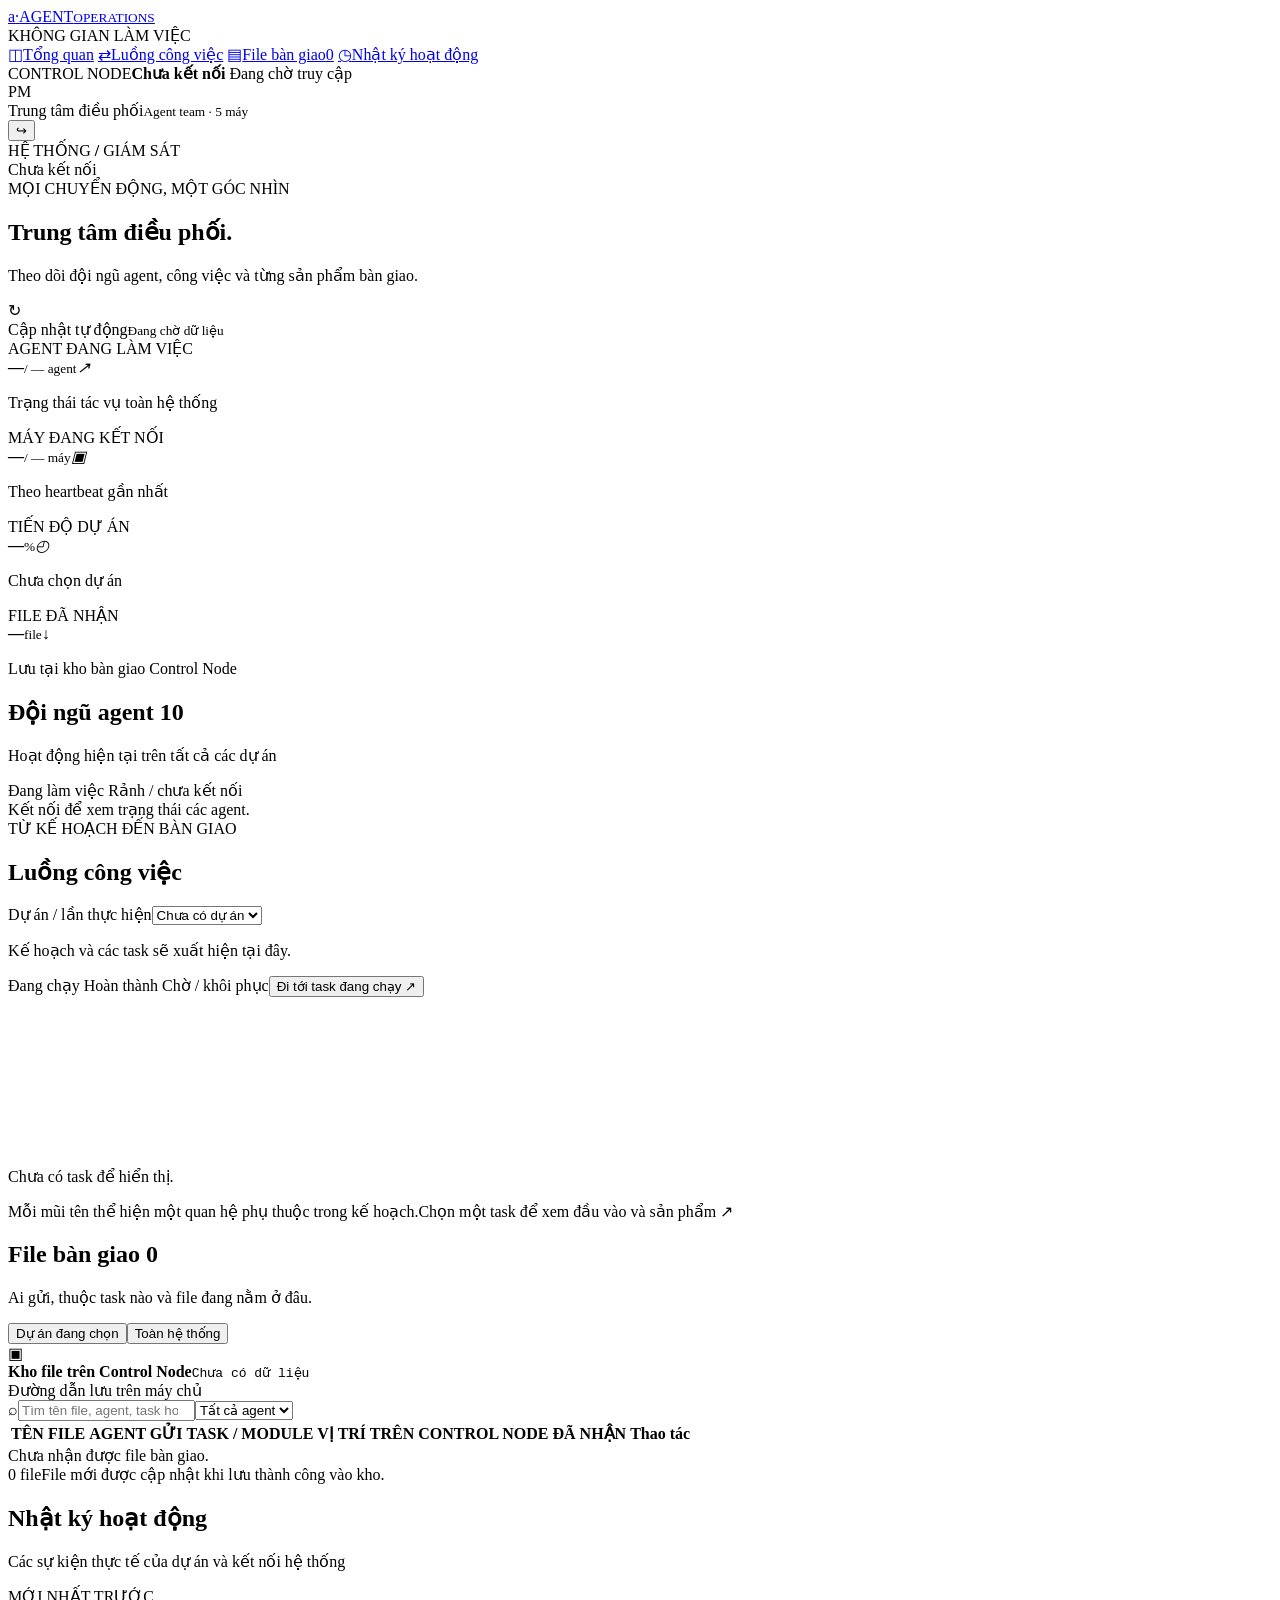
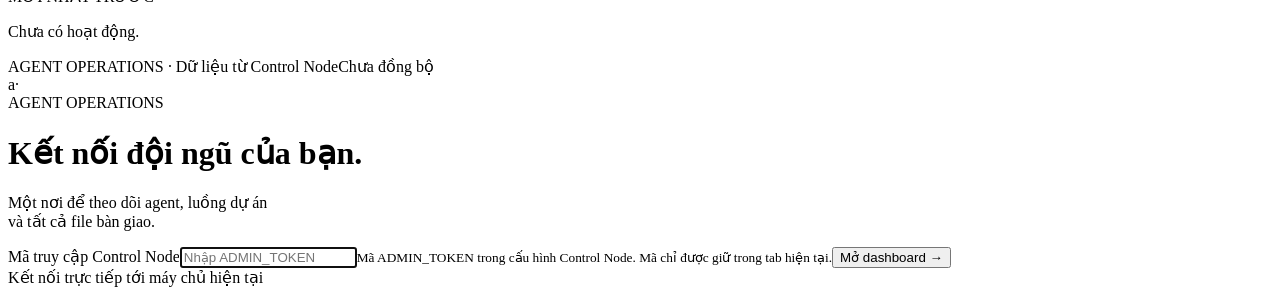
==== control/app/static/dashboard/index.html @ 2208f4ba "pigg update" ====
<!doctype html>
<html lang="vi">
<head>
  <meta charset="utf-8">
  <meta name="viewport" content="width=device-width,initial-scale=1">
  <meta name="description" content="Giám sát agent, tiến độ dự án và sản phẩm bàn giao trên Control Node.">
  <title>AGENT · Trung tâm điều phối</title>
  <link rel="stylesheet" href="/dashboard/assets/dashboard.css">
  <script src="/dashboard/assets/dashboard.js" defer></script>
</head>
<body>
  <div id="app" class="shell" inert>
    <aside class="sidebar">
      <a class="brand" href="/dashboard" aria-label="AGENT Dashboard"><span class="brand-mark">a<span>·</span></span><span>AGENT<small>OPERATIONS</small></span></a>
      <div class="side-label">KHÔNG GIAN LÀM VIỆC</div>
      <nav aria-label="Điều hướng">
        <a href="#overview" class="nav-item active"><span class="nav-icon">◫</span>Tổng quan<span class="nav-dot"></span></a>
        <a href="#workflow" class="nav-item"><span class="nav-icon">⇄</span>Luồng công việc</a>
        <a href="#files" class="nav-item"><span class="nav-icon">▤</span>File bàn giao<span id="side-file-count" class="count">0</span></a>
        <a href="#activity" class="nav-item"><span class="nav-icon">◷</span>Nhật ký hoạt động</a>
      </nav>
      <div class="side-system"><span class="side-label">CONTROL NODE</span><strong id="side-host">Chưa kết nối</strong><span id="side-connection"><i class="dot muted"></i> Đang chờ truy cập</span></div>
      <div class="side-footer"><span class="avatar">PM</span><div>Trung tâm điều phối<small>Agent team · 5 máy</small></div><button id="disconnect" class="icon-button" title="Ngắt kết nối" aria-label="Ngắt kết nối">↪</button></div>
    </aside>
    <main>
      <header class="topbar"><span>HỆ THỐNG <b>/</b> GIÁM SÁT</span><div><span id="live-status" class="live-pill offline"><i class="dot"></i>Chưa kết nối</span><time id="clock"></time></div></header>
      <div class="content">
        <section id="overview" class="page-intro"><div><div class="eyebrow">MỌI CHUYỂN ĐỘNG, MỘT GÓC NHÌN</div><h1>Trung tâm điều phối<span class="title-dot">.</span></h1><p>Theo dõi đội ngũ agent, công việc và từng sản phẩm bàn giao.</p></div><div class="intro-meta"><span class="refresh-icon">↻</span><div>Cập nhật tự động<small id="last-updated">Đang chờ dữ liệu</small></div></div></section>
        <div id="connection-alert" class="alert" role="status" hidden></div>
        <section class="metrics" aria-label="Tổng quan hệ thống">
          <article class="metric"><span>AGENT ĐANG LÀM VIỆC</span><div><strong id="metric-agents">—</strong><small id="metric-agents-total">/ — agent</small><i class="metric-icon teal">↗</i></div><p>Trạng thái tác vụ toàn hệ thống</p></article>
          <article class="metric"><span>MÁY ĐANG KẾT NỐI</span><div><strong id="metric-workers">—</strong><small id="metric-workers-total">/ — máy</small><i class="metric-icon blue">▣</i></div><p>Theo heartbeat gần nhất</p></article>
          <article class="metric"><span>TIẾN ĐỘ DỰ ÁN</span><div><strong id="metric-progress">—</strong><small>%</small><i class="metric-icon violet">◴</i></div><p id="metric-tasks">Chưa chọn dự án</p></article>
          <article class="metric"><span>FILE ĐÃ NHẬN</span><div><strong id="metric-files">—</strong><small>file</small><i class="metric-icon amber">↓</i></div><p>Lưu tại kho bàn giao Control Node</p></article>
        </section>
        <section class="section"><div class="section-heading"><div><h2>Đội ngũ agent <span id="agent-count" class="sub-count">10</span></h2><p>Hoạt động hiện tại trên tất cả các dự án</p></div><span class="legend"><i class="dot"></i>Đang làm việc <i class="dot muted"></i>Rảnh / chưa kết nối</span></div><div id="agent-grid" class="agent-grid"><div class="empty">Kết nối để xem trạng thái các agent.</div></div><div id="machine-strip" class="machine-strip"></div></section>
        <section id="workflow" class="panel workflow-panel"><div class="panel-heading"><div><div class="eyebrow">TỪ KẾ HOẠCH ĐẾN BÀN GIAO</div><h2>Luồng công việc</h2></div><label class="run-select-label"><span>Dự án / lần thực hiện</span><select id="run-select" aria-label="Chọn dự án hoặc lần thực hiện"><option value="">Chưa có dự án</option></select></label></div>
          <div id="run-summary" class="run-summary"><p class="empty">Kế hoạch và các task sẽ xuất hiện tại đây.</p></div>
          <div id="recovery-banner" class="recovery-banner" hidden></div>
          <div class="graph-toolbar"><span><i class="dot"></i>Đang chạy <i class="dot blue-dot"></i>Hoàn thành <i class="dot amber-dot"></i>Chờ / khôi phục</span><button id="focus-active" class="text-button">Đi tới task đang chạy ↗</button></div>
          <div id="graph-scroll" class="graph-scroll"><div id="graph-canvas" class="graph-canvas"><svg id="graph-edges" aria-hidden="true"></svg><div id="task-nodes" class="task-nodes"></div></div><p id="graph-empty" class="empty">Chưa có task để hiển thị.</p></div>
          <div class="panel-foot"><span>Mỗi mũi tên thể hiện một quan hệ phụ thuộc trong kế hoạch.</span><span>Chọn một task để xem đầu vào và sản phẩm ↗</span></div>
        </section>
        <section id="files" class="panel files-panel"><div class="panel-heading"><div><h2>File bàn giao <span id="file-count" class="sub-count">0</span></h2><p>Ai gửi, thuộc task nào và file đang nằm ở đâu.</p></div><div class="segmented" aria-label="Phạm vi file"><button class="active" data-scope="run" aria-pressed="true">Dự án đang chọn</button><button data-scope="all" aria-pressed="false">Toàn hệ thống</button></div></div>
          <div class="storage-note"><span class="storage-symbol">▣</span><div><strong id="storage-host">Kho file trên Control Node</strong><code id="storage-root">Chưa có dữ liệu</code></div><span>Đường dẫn lưu trên máy chủ</span></div>
          <div class="file-toolbar"><label class="search"><span>⌕</span><input id="file-search" type="search" placeholder="Tìm tên file, agent, task hoặc đường dẫn…" aria-label="Tìm file bàn giao"></label><select id="file-agent-filter" aria-label="Lọc theo agent"><option value="">Tất cả agent</option></select></div>
          <div class="table-scroll"><table class="file-table"><thead><tr><th>TÊN FILE</th><th>AGENT GỬI</th><th>TASK / MODULE</th><th>VỊ TRÍ TRÊN CONTROL NODE</th><th>ĐÃ NHẬN</th><th><span class="sr-only">Thao tác</span></th></tr></thead><tbody id="file-rows"></tbody></table><div id="files-empty" class="empty">Chưa nhận được file bàn giao.</div></div>
          <div class="panel-foot"><span id="file-result-count">0 file</span><span>File mới được cập nhật khi lưu thành công vào kho.</span></div>
        </section>
        <section id="activity" class="panel activity-panel"><div class="panel-heading"><div><h2>Nhật ký hoạt động</h2><p>Các sự kiện thực tế của dự án và kết nối hệ thống</p></div><span class="quiet-label">MỚI NHẤT TRƯỚC</span></div><div id="activity-list" class="activity-list"><p class="empty">Chưa có hoạt động.</p></div></section>
        <footer class="page-footer"><span>AGENT OPERATIONS <i>·</i> Dữ liệu từ Control Node</span><span id="footer-revision">Chưa đồng bộ</span></footer>
      </div>
    </main>
  </div>
  <div id="auth-layer" class="auth-layer" role="dialog" aria-modal="true" aria-labelledby="auth-title"><form id="auth-form" class="auth-card"><span class="brand-mark auth-mark">a<span>·</span></span><div class="eyebrow">AGENT OPERATIONS</div><h1 id="auth-title">Kết nối đội ngũ của bạn.</h1><p>Một nơi để theo dõi agent, luồng dự án<br>và tất cả file bàn giao.</p><label for="access-token">Mã truy cập Control Node</label><input id="access-token" type="password" required autocomplete="off" placeholder="Nhập ADMIN_TOKEN" autofocus><small>Mã ADMIN_TOKEN trong cấu hình Control Node. Mã chỉ được giữ trong tab hiện tại.</small><p id="auth-error" class="auth-error" role="alert" hidden></p><button id="connect-button" class="primary-button" type="submit">Mở dashboard <span>→</span></button><div class="auth-foot"><i class="dot"></i> Kết nối trực tiếp tới máy chủ hiện tại</div></form></div>
  <dialog id="task-dialog" class="task-dialog"><div class="drawer-head"><span class="eyebrow">CHI TIẾT CÔNG VIỆC</span><button id="close-task" class="icon-button" aria-label="Đóng chi tiết">×</button></div><div id="task-detail"></div></dialog>
  <div id="toasts" class="toasts" role="status" aria-live="polite"></div>
</body>
</html>
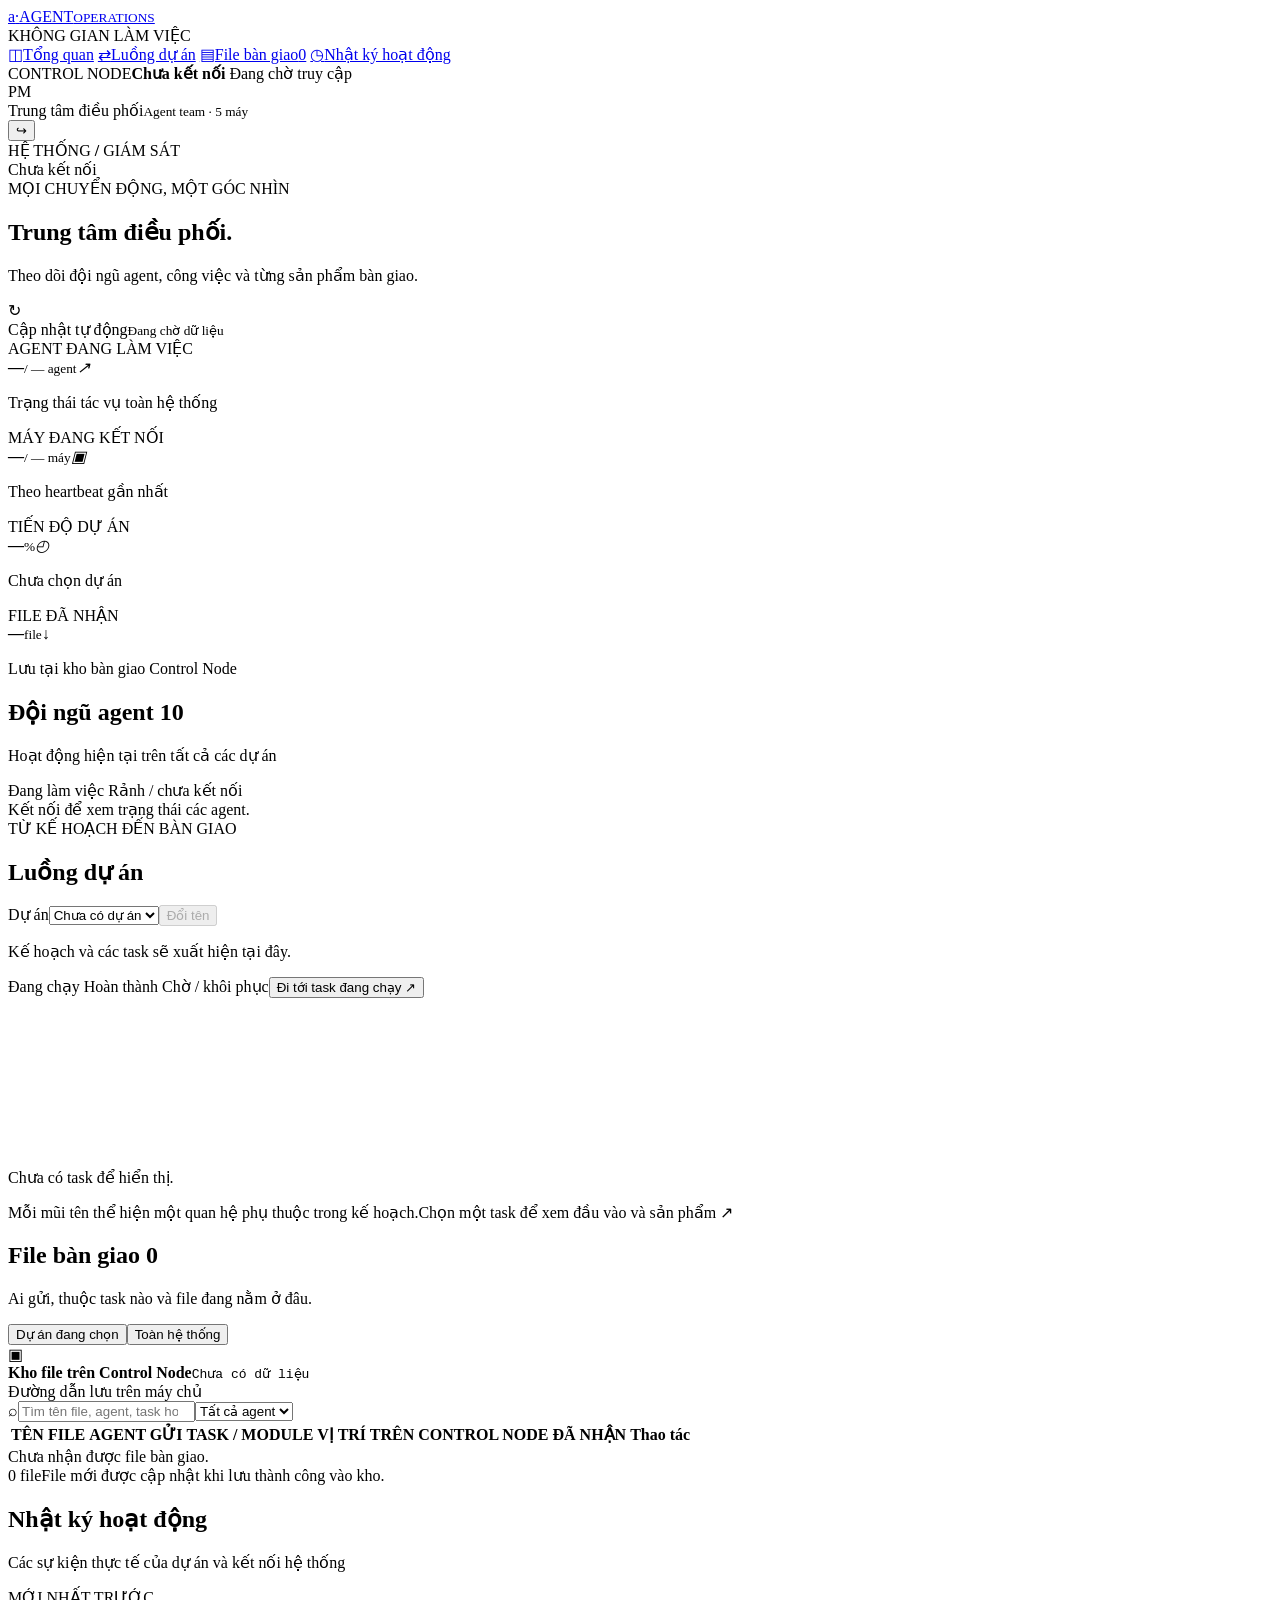
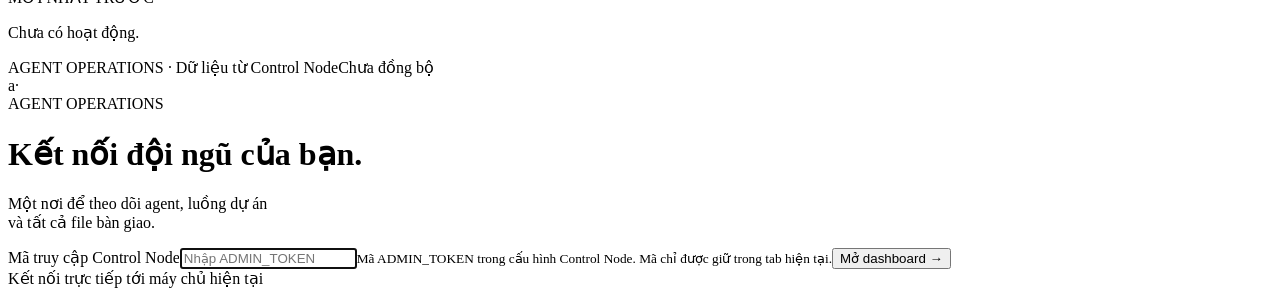
==== commit e49bc9b2: "Show friendly project names and isolate dashboard project views" ====
--- a/control/app/static/dashboard/index.html
+++ b/control/app/static/dashboard/index.html
@@ -15,7 +15,7 @@
       <div class="side-label">KHÔNG GIAN LÀM VIỆC</div>
       <nav aria-label="Điều hướng">
         <a href="#overview" class="nav-item active"><span class="nav-icon">◫</span>Tổng quan<span class="nav-dot"></span></a>
-        <a href="#workflow" class="nav-item"><span class="nav-icon">⇄</span>Luồng công việc</a>
+        <a href="#workflow" class="nav-item"><span class="nav-icon">⇄</span>Luồng dự án</a>
         <a href="#files" class="nav-item"><span class="nav-icon">▤</span>File bàn giao<span id="side-file-count" class="count">0</span></a>
         <a href="#activity" class="nav-item"><span class="nav-icon">◷</span>Nhật ký hoạt động</a>
       </nav>
@@ -23,18 +23,18 @@
       <div class="side-footer"><span class="avatar">PM</span><div>Trung tâm điều phối<small>Agent team · 5 máy</small></div><button id="disconnect" class="icon-button" title="Ngắt kết nối" aria-label="Ngắt kết nối">↪</button></div>
     </aside>
     <main>
-      <header class="topbar"><span>HỆ THỐNG <b>/</b> GIÁM SÁT</span><div><span id="live-status" class="live-pill offline"><i class="dot"></i>Chưa kết nối</span><time id="clock"></time></div></header>
+      <header class="topbar"><span id="page-breadcrumb">HỆ THỐNG <b>/</b> GIÁM SÁT</span><div><span id="live-status" class="live-pill offline"><i class="dot"></i>Chưa kết nối</span><time id="clock"></time></div></header>
       <div class="content">
-        <section id="overview" class="page-intro"><div><div class="eyebrow">MỌI CHUYỂN ĐỘNG, MỘT GÓC NHÌN</div><h1>Trung tâm điều phối<span class="title-dot">.</span></h1><p>Theo dõi đội ngũ agent, công việc và từng sản phẩm bàn giao.</p></div><div class="intro-meta"><span class="refresh-icon">↻</span><div>Cập nhật tự động<small id="last-updated">Đang chờ dữ liệu</small></div></div></section>
+        <section id="overview" class="page-intro"><div><div id="page-eyebrow" class="eyebrow">MỌI CHUYỂN ĐỘNG, MỘT GÓC NHÌN</div><h1 id="page-title">Trung tâm điều phối<span class="title-dot">.</span></h1><p id="page-description">Theo dõi đội ngũ agent, công việc và từng sản phẩm bàn giao.</p></div><div class="intro-meta"><span class="refresh-icon">↻</span><div>Cập nhật tự động<small id="last-updated">Đang chờ dữ liệu</small></div></div></section>
         <div id="connection-alert" class="alert" role="status" hidden></div>
         <section class="metrics" aria-label="Tổng quan hệ thống">
-          <article class="metric"><span>AGENT ĐANG LÀM VIỆC</span><div><strong id="metric-agents">—</strong><small id="metric-agents-total">/ — agent</small><i class="metric-icon teal">↗</i></div><p>Trạng thái tác vụ toàn hệ thống</p></article>
+          <article class="metric"><span>AGENT ĐANG LÀM VIỆC</span><div><strong id="metric-agents">—</strong><small id="metric-agents-total">/ — agent</small><i class="metric-icon teal">↗</i></div><p id="metric-agent-caption">Trạng thái tác vụ toàn hệ thống</p></article>
           <article class="metric"><span>MÁY ĐANG KẾT NỐI</span><div><strong id="metric-workers">—</strong><small id="metric-workers-total">/ — máy</small><i class="metric-icon blue">▣</i></div><p>Theo heartbeat gần nhất</p></article>
           <article class="metric"><span>TIẾN ĐỘ DỰ ÁN</span><div><strong id="metric-progress">—</strong><small>%</small><i class="metric-icon violet">◴</i></div><p id="metric-tasks">Chưa chọn dự án</p></article>
           <article class="metric"><span>FILE ĐÃ NHẬN</span><div><strong id="metric-files">—</strong><small>file</small><i class="metric-icon amber">↓</i></div><p>Lưu tại kho bàn giao Control Node</p></article>
         </section>
-        <section class="section"><div class="section-heading"><div><h2>Đội ngũ agent <span id="agent-count" class="sub-count">10</span></h2><p>Hoạt động hiện tại trên tất cả các dự án</p></div><span class="legend"><i class="dot"></i>Đang làm việc <i class="dot muted"></i>Rảnh / chưa kết nối</span></div><div id="agent-grid" class="agent-grid"><div class="empty">Kết nối để xem trạng thái các agent.</div></div><div id="machine-strip" class="machine-strip"></div></section>
-        <section id="workflow" class="panel workflow-panel"><div class="panel-heading"><div><div class="eyebrow">TỪ KẾ HOẠCH ĐẾN BÀN GIAO</div><h2>Luồng công việc</h2></div><label class="run-select-label"><span>Dự án / lần thực hiện</span><select id="run-select" aria-label="Chọn dự án hoặc lần thực hiện"><option value="">Chưa có dự án</option></select></label></div>
+        <section class="section"><div class="section-heading"><div><h2>Đội ngũ agent <span id="agent-count" class="sub-count">10</span></h2><p id="agent-caption">Hoạt động hiện tại trên tất cả các dự án</p></div><span class="legend"><i class="dot"></i>Đang làm việc <i class="dot muted"></i>Rảnh / chưa kết nối</span></div><div id="agent-grid" class="agent-grid"><div class="empty">Kết nối để xem trạng thái các agent.</div></div><div id="machine-strip" class="machine-strip"></div></section>
+        <section id="workflow" class="panel workflow-panel"><div class="panel-heading"><div><div class="eyebrow">TỪ KẾ HOẠCH ĐẾN BÀN GIAO</div><h2>Luồng dự án</h2></div><div class="project-controls"><label class="run-select-label"><span>Dự án</span><select id="project-select" aria-label="Chọn dự án"><option value="">Chưa có dự án</option></select></label><button id="rename-project" class="text-button" disabled>Đổi tên</button><label id="run-select-label" class="run-select-label" hidden><span>Đợt công việc</span><select id="run-select" aria-label="Chọn đợt công việc"><option value="">Chưa có đợt công việc</option></select></label></div></div>
           <div id="run-summary" class="run-summary"><p class="empty">Kế hoạch và các task sẽ xuất hiện tại đây.</p></div>
           <div id="recovery-banner" class="recovery-banner" hidden></div>
           <div class="graph-toolbar"><span><i class="dot"></i>Đang chạy <i class="dot blue-dot"></i>Hoàn thành <i class="dot amber-dot"></i>Chờ / khôi phục</span><button id="focus-active" class="text-button">Đi tới task đang chạy ↗</button></div>
@@ -54,6 +54,7 @@
   </div>
   <div id="auth-layer" class="auth-layer" role="dialog" aria-modal="true" aria-labelledby="auth-title"><form id="auth-form" class="auth-card"><span class="brand-mark auth-mark">a<span>·</span></span><div class="eyebrow">AGENT OPERATIONS</div><h1 id="auth-title">Kết nối đội ngũ của bạn.</h1><p>Một nơi để theo dõi agent, luồng dự án<br>và tất cả file bàn giao.</p><label for="access-token">Mã truy cập Control Node</label><input id="access-token" type="password" required autocomplete="off" placeholder="Nhập ADMIN_TOKEN" autofocus><small>Mã ADMIN_TOKEN trong cấu hình Control Node. Mã chỉ được giữ trong tab hiện tại.</small><p id="auth-error" class="auth-error" role="alert" hidden></p><button id="connect-button" class="primary-button" type="submit">Mở dashboard <span>→</span></button><div class="auth-foot"><i class="dot"></i> Kết nối trực tiếp tới máy chủ hiện tại</div></form></div>
   <dialog id="task-dialog" class="task-dialog"><div class="drawer-head"><span class="eyebrow">CHI TIẾT CÔNG VIỆC</span><button id="close-task" class="icon-button" aria-label="Đóng chi tiết">×</button></div><div id="task-detail"></div></dialog>
+  <dialog id="project-name-dialog" class="project-name-dialog"><form id="project-name-form"><div class="drawer-head"><h2>Đổi tên dự án</h2><button id="cancel-project-name" class="icon-button" type="button" aria-label="Đóng">×</button></div><label for="project-name-input">Tên dự án</label><input id="project-name-input" maxlength="255" required placeholder="Ví dụ: Quản lý nhà hàng"><p>Tên này dùng để nhận diện dự án trên dashboard. Mã dự án và các file bàn giao được giữ nguyên.</p><p id="project-name-error" class="auth-error" role="alert" hidden></p><button id="save-project-name" class="primary-button" type="submit">Lưu tên dự án <span>→</span></button></form></dialog>
   <div id="toasts" class="toasts" role="status" aria-live="polite"></div>
 </body>
 </html>
